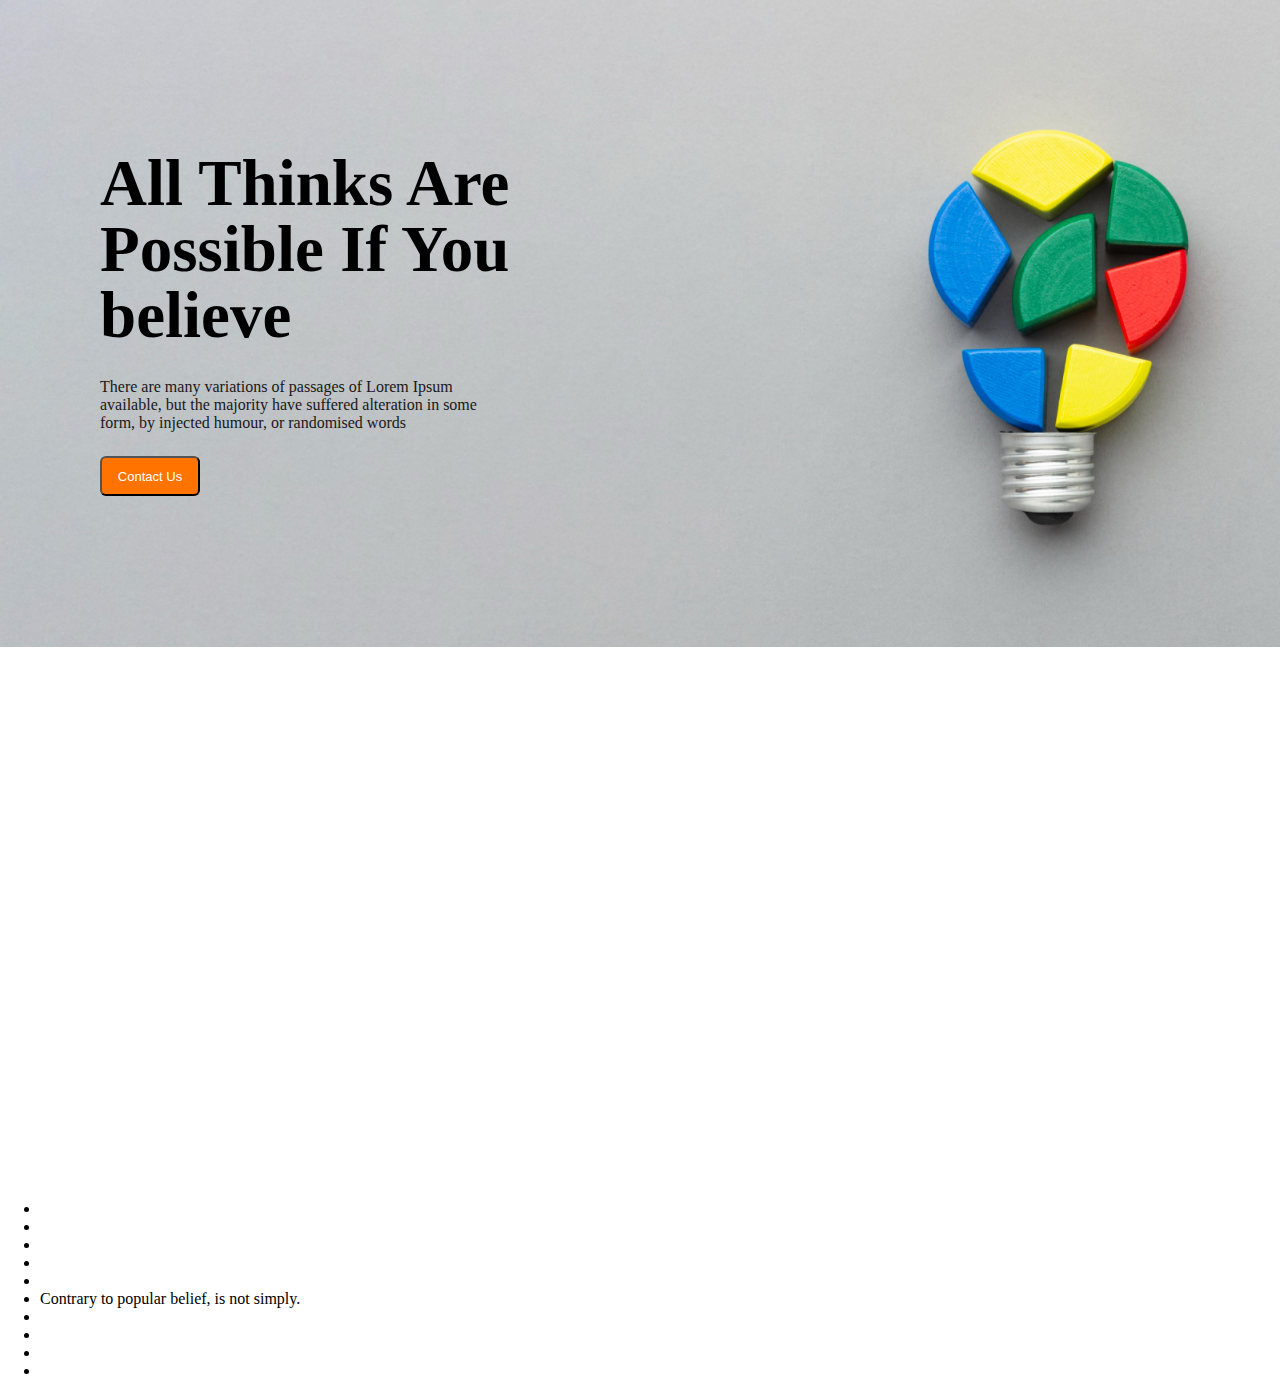
==== index.html @ 2353bfc5 "header update" ====
<!DOCTYPE html>
<html lang="en">
<head>
    <meta charset="UTF-8">
    <meta http-equiv="X-UA-Compatible" content="IE=edge">
    <meta name="viewport" content="width=device-width, initial-scale=1.0">
    <title>portfolio</title>
    <link rel="stylesheet" href="portfolio.css">
</head>
<body>
    <header>
       <div class="h-content">
        <h2 class="header-title">All Thinks Are Possible If You believe</h2>
        <p class="header-text">There are many variations of passages of Lorem Ipsum available, but the majority have suffered alteration in some form, by injected humour, or randomised words</p>
        <button class="btn-primary">Contact Us</button>
       </div>
    </header>
    <main>
        <section >
           <div class="list">
            <div>
                <ul>
                    <li></li>
                    <li></li>
                    <li></li>
                    <li></li>
                    <li></li>
                </ul>
            </div>
            <div>
                <ul>
                    <li class="listi">Contrary to popular belief, is not simply.</li>
                    <li></li>
                    <li></li>
                    <li></li>
                    <li></li>
                </ul>
            </div>
           </div>
        </section>
    </main>
    <footer>

    </footer>
</body>
</html>
---- portfolio.css ----
* {
    margin: 0;
    font-style: normal;
}

header {
    background-image: url('/images/banner/image.png');
    background-size: contain;
    background-repeat: no-repeat;
    height: 1200px;

}

.h-content {
    padding-top: 150px;
    padding-left: 100px;
}

.header-title {
    width: 525px;
    height: 228px;
    font-weight: 700;
    font-size: 65px;
    line-height: 66px;
    text-align: left;
    color: black;

}

.header-text {
    width: 400px;
    height: 78px;
    font-weight: 400;
    font-size: 16px;
    color: rgb(25, 24, 24);
}

.btn-primary {

    width: 100px;
    height: 40px;
    background: rgb(255, 115, 0);
    border-radius: 6px;
    font-weight: 150px;
    font-size: 13px;
    color: white;



}
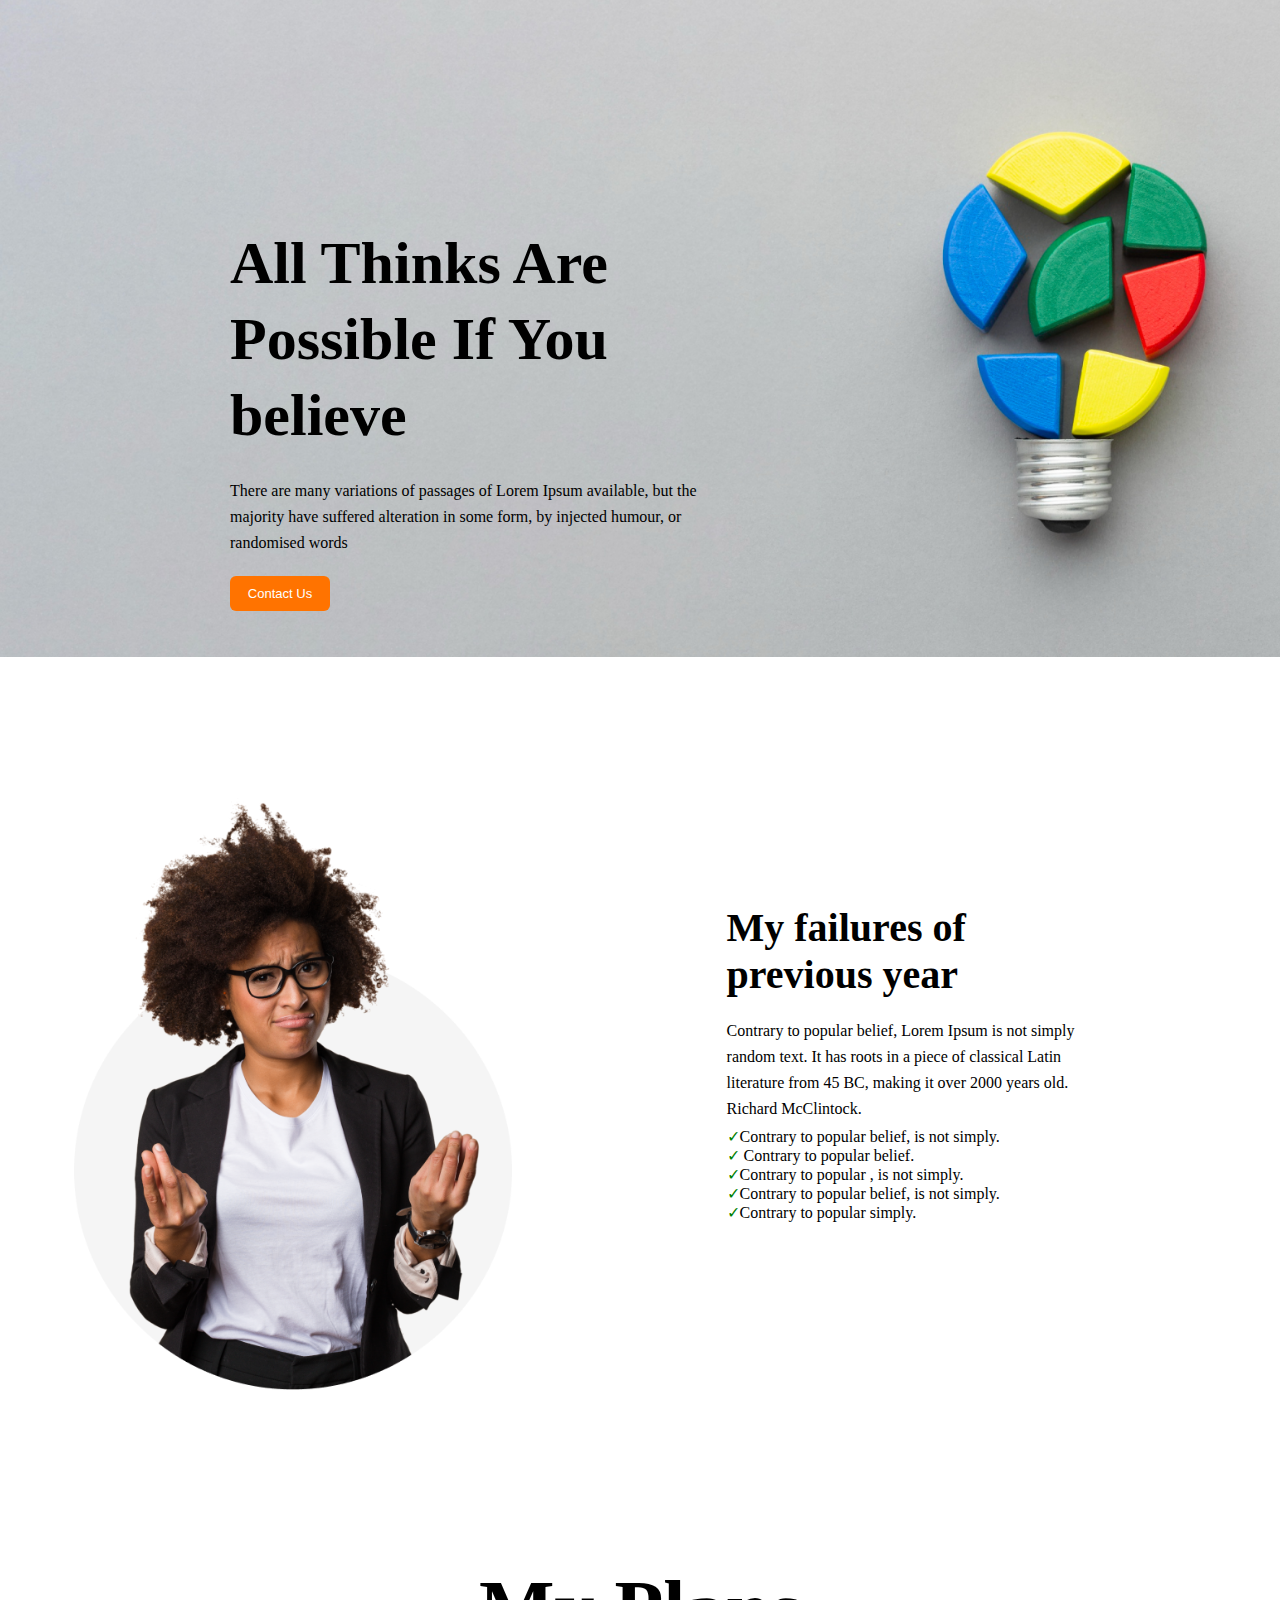
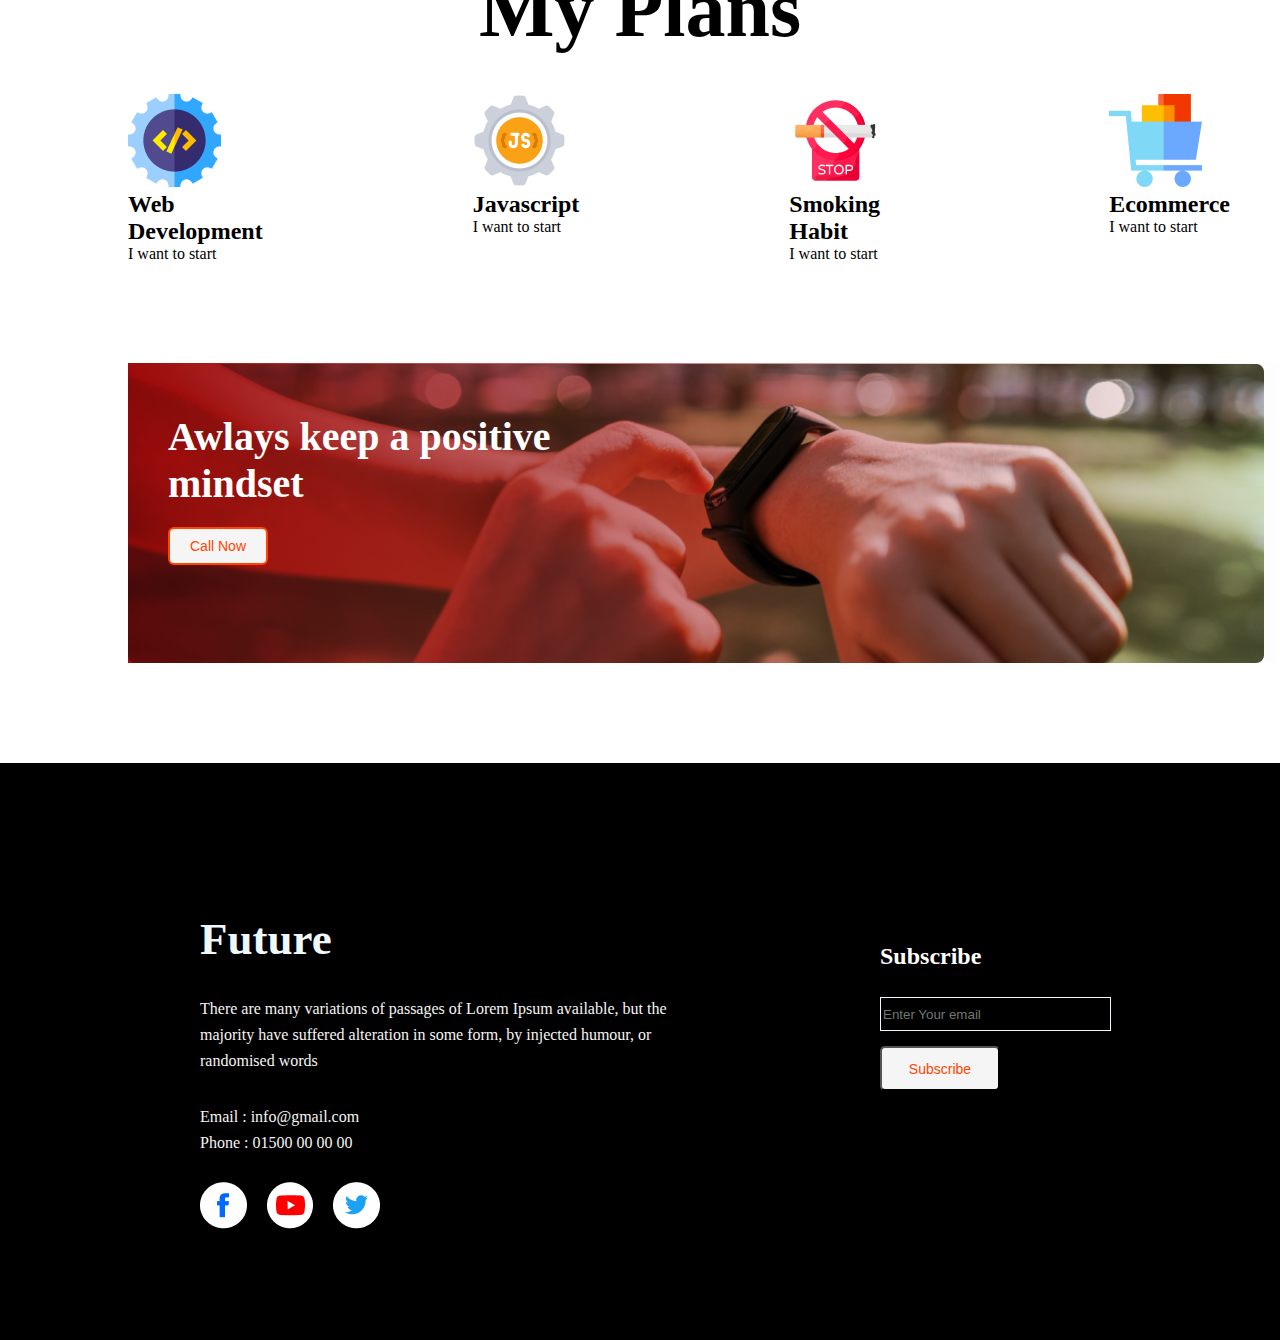
==== commit 5398dd75: "full work" ====
--- a/index.html
+++ b/index.html
@@ -9,38 +9,127 @@
 </head>
 <body>
     <header>
-       <div class="h-content">
-        <h2 class="header-title">All Thinks Are Possible If You believe</h2>
-        <p class="header-text">There are many variations of passages of Lorem Ipsum available, but the majority have suffered alteration in some form, by injected humour, or randomised words</p>
-        <button class="btn-primary">Contact Us</button>
+
+            <div class="head">
+                <p class="title">All Thinks Are Possible If You believe</p>
+                <p class="h-paragraph">There are many variations of passages of Lorem Ipsum available, but the majority
+                    have suffered alteration in some form, by injected humour, or randomised words</p>
+                    
+                    <button class="btn-primary">Contact Us</button>
+            </div>
+    </header>
+    <section>
+        <div class="middle">
+            <div class="person">
+                <img src="/images/person.png" alt="person"  height="600">
+            </div>
+
+            <div class="mid">
+                <div class="mid-head">
+                    <h2 class="title1">My failures of previous year</h2>
+                    <p class="paragraph">Contrary to popular belief, Lorem Ipsum is not simply random text. It has roots in a piece of classical Latin literature from 45 BC, making it over 2000 years old. Richard McClintock.</p>
+                    <div class="list">
+                        <p>
+                            <span style="color: green;">&#10003;</span>Contrary to popular belief, is not simply. 
+                        </p>
+                        <p><span style="color: green;">&#10003;</span> Contrary to popular belief.</p>
+                        <p><span style="color: green;">&#10003;</span>Contrary to popular , is not simply.</p>
+
+                        <p>
+                            <span style="color: green;">&#10003;</span>Contrary to popular belief, is not simply.
+                        </p>
+                        <p><span style="color: green;">&#10003;</span>Contrary to popular simply.</p>
+                    </div>
+                </div>
+            </div>
+        </div>
+    </section>
+    <!-- Plan -->
+    <section>
+        <div class="plan-head">
+            <h1>My Plans</h1>
+        </div>
+        <div class="p-icon" >
+                <div>
+                    <div>
+                        <img src="/images/icons/web.png" alt="">
+                    </div>
+                    <div>
+                        <h2>Web Development</h2>
+                        <p>I want to start</p>
+                    </div>
+                </div>
+                <div>
+                    <div>
+                        <img src="/images/icons/js.png" alt="">
+                    </div>
+                    <div>
+                        <h2>Javascript</h2>
+                        <p>I want to start</p>
+                    </div>
+                </div>
+                <div>
+                    <div>
+                        <img src="/images/icons/smoke.png" alt="">
+                    </div>
+                    <div>
+                        <h2>Smoking Habit</h2>
+                        <p>I want to start</p>
+                    </div>
+                </div>
+                <div>
+                    <div>
+                        <img src="/images/icons/ecom.png" alt="">
+                    </div>
+                    <div>
+                        <h2>Ecommerce</h2>
+                        <p>I want to start</p>
+                    </div>
+                </div>
+              
+        </div>
+
+    </section>
+    <!-- mindset image and gra -->
+    <section>
+        <div class="mindset">
+            <h2 class="mind-title">Awlays keep a positive mindset</h2>
+            <button class="btn-mind">Call Now</button>
+        </div>
+    </section>
+
+    <!-- footer  -->
+    <footer>
+       <div class="footer-con">
+        <div>
+            <h2 class="f-title">Future</h2>
+            <p class="f-paragraph">There are many variations of passages of Lorem Ipsum available, but the majority have suffered alteration in some form, by injected humour, or randomised words</p>
+            <p class="f-email">Email : info@gmail.com <br>Phone : 01500 00 00 00 </p>
+            <div class="f-social-img">
+                <img src="/images/icons/fb.png" alt="facebook">
+                <img src="/images/icons/youtube.png" alt="youtube">
+                <img src="/images/icons/twitter.png" alt="twitter">
+                
+                
+            </div>
+        </div>
+        <div class="f-sub">
+            <div>
+                <h2 class="f-titel-2">Subscribe</h2>
+            </div>
+
+          <div class="f-input">
+            <input type="email" placeholder="Enter Your email">
+          </div>
+          <div >
+            <button class="btn-s">
+                Subscribe
+            </button>
+          </div>
+
+        </div>
        </div>
-    </header>
-    <main>
-        <section >
-           <div class="list">
-            <div>
-                <ul>
-                    <li></li>
-                    <li></li>
-                    <li></li>
-                    <li></li>
-                    <li></li>
-                </ul>
-            </div>
-            <div>
-                <ul>
-                    <li class="listi">Contrary to popular belief, is not simply.</li>
-                    <li></li>
-                    <li></li>
-                    <li></li>
-                    <li></li>
-                </ul>
-            </div>
-           </div>
-        </section>
-    </main>
-    <footer>
-
     </footer>
 </body>
+
 </html>--- a/portfolio.css
+++ b/portfolio.css
@@ -1,50 +1,224 @@
-* {
+*{
+
     margin: 0;
-    font-style: normal;
-}
-
-header {
-    background-image: url('/images/banner/image.png');
+}
+/* header sec */
+.head{
+    background-image: url("/images/banner/image.png");
     background-size: contain;
     background-repeat: no-repeat;
-    height: 1200px;
-
-}
-
-.h-content {
-    padding-top: 150px;
-    padding-left: 100px;
-}
-
-.header-title {
+    width: 1300px;
+    height: 790px;
+}
+.title{
+
     width: 525px;
     height: 228px;
+    right: 845px;
+
     font-weight: 700;
-    font-size: 65px;
-    line-height: 66px;
+    font-size: 60px;
+    line-height: 76px;
+    padding-top: 25vh;
+    padding-left:230px;
     text-align: left;
-    color: black;
-
-}
-
-.header-text {
-    width: 400px;
-    height: 78px;
+    
+}
+
+.h-paragraph{
+    width: 494px;
+height: 78px;
     font-weight: 400;
     font-size: 16px;
-    color: rgb(25, 24, 24);
-}
-
-.btn-primary {
-
+    line-height: 26px;
+    padding-left: 230px;
+    padding-top:25px ;
+
+}
+.btn-primary{
     width: 100px;
-    height: 40px;
+    height: 35px;
     background: rgb(255, 115, 0);
     border-radius: 6px;
     font-weight: 150px;
     font-size: 13px;
     color: white;
-
-
-
+    border: 0;
+    margin-left: 230px;
+    margin-top: 20px;
+}
+
+/* middle sec */
+.person{
+   border-image-outset: 1px;
+}
+.middle{
+    display: flex;
+    margin-left: 55px;
+    gap: 200px;
+}
+.title1{
+    width: 288px;
+height: 94px;
+font-weight: 700;
+font-size: 40px;
+line-height: 47px
+}
+.paragraph{
+    font-weight: 400;
+font-size: 16px;
+line-height: 26px;
+padding-top: 20px;
+padding-bottom: 5px;
+width: 380px;
+height: 104px;
+left: 862px;
+
+}
+
+.mid-head{
+
+    padding-top: 30%;
+}
+
+/* plan sec */
+
+.plan-head{
+
+    font-weight: 700;
+font-size: 40px;
+line-height: 30px;
+    text-align: center;
+    padding-top: 200px;
+    padding-bottom: 70px;
+}
+.p-icon{
+
+    display: flex;
+   gap :210px;
+   margin-left: 10%;
+   margin-right: 50px;
+   padding-bottom: 100px;
+}
+
+/* mind set */
+
+.mindset{
+    background-image:linear-gradient(to left, rgba(214, 32, 32, 0), rgba(157, 9, 9, 0.989)),url("/images/watch.png");
+    background-size: contain;
+    background-repeat: no-repeat;
+height: 300px;
+margin-left: 10%;
+margin-right: 50px;
+width: 90%;
+background-blend-mode: darken;
+
+}
+.mind-title{
+    font-weight: 700;
+font-size: 40px;
+width: 459px;
+height: 94px;
+color: white ;
+padding-top: 50px;
+padding-left: 40px;
+}
+.btn-mind{
+    width: 100px;
+    height: 38px;
+    background: whitesmoke;
+    border-radius: 6px;
+    font-weight: 150px;
+    font-size: 14px;
+    color: orangered;
+    border: 2px orangered solid;
+    margin-left: 40px;
+    margin-top: 20px;
+}
+
+/* footer  */
+
+.footer-con{
+    display: flex;
+    gap:15%;
+width: 1300px;
+height: 577px;
+left: 0px;
+top: 2500px;
+    background-color: black;
+    margin-top: 100px;
+}
+.f-title{
+    width: 148px;
+height: 53px;
+font-weight: 700;
+font-size: 45px;
+line-height: 53px;
+    color: aliceblue;
+    margin-left: 200px ;
+    margin-top: 150px;
+}
+.f-paragraph{
+    width: 485px;
+height: 78px;
+font-weight: 400;
+font-size: 16px;
+line-height: 26px;
+color: whitesmoke;
+margin-left: 200px ;
+    margin-top: 30px;
+
+}
+.f-email{
+    width: 485px;
+    height: 78px;
+    font-weight: 400;
+    font-size: 16px;
+    line-height: 26px;
+    color: whitesmoke;
+    margin-left: 200px ;
+        margin-top: 30px;
+    
+
+}
+.f-social-img{
+
+    display:flex;
+    gap: 20px;
+    margin-left: 200px ;
+    
+    
+}
+
+.f-sub{
+
+    margin-top: 180px;
+}
+.f-titel-2{
+    color: white;
+    width: 123px;
+height: 29px;
+
+}
+.f-input{
+    margin-top: 25px;
+    margin-bottom: 15px;
+}
+
+input{
+    color: rgb(222, 83, 8);
+    background-color: black;
+    border: 1px solid;
+    border-color: aliceblue;
+    width: 225px;
+    height: 30px;
+}
+.btn-s{
+    width: 120px;
+    height: 45px;
+    background: whitesmoke;
+    font-weight: 150px;
+    font-size: 14px;
+    color: orangered;
+    border-radius: 5px;
 }